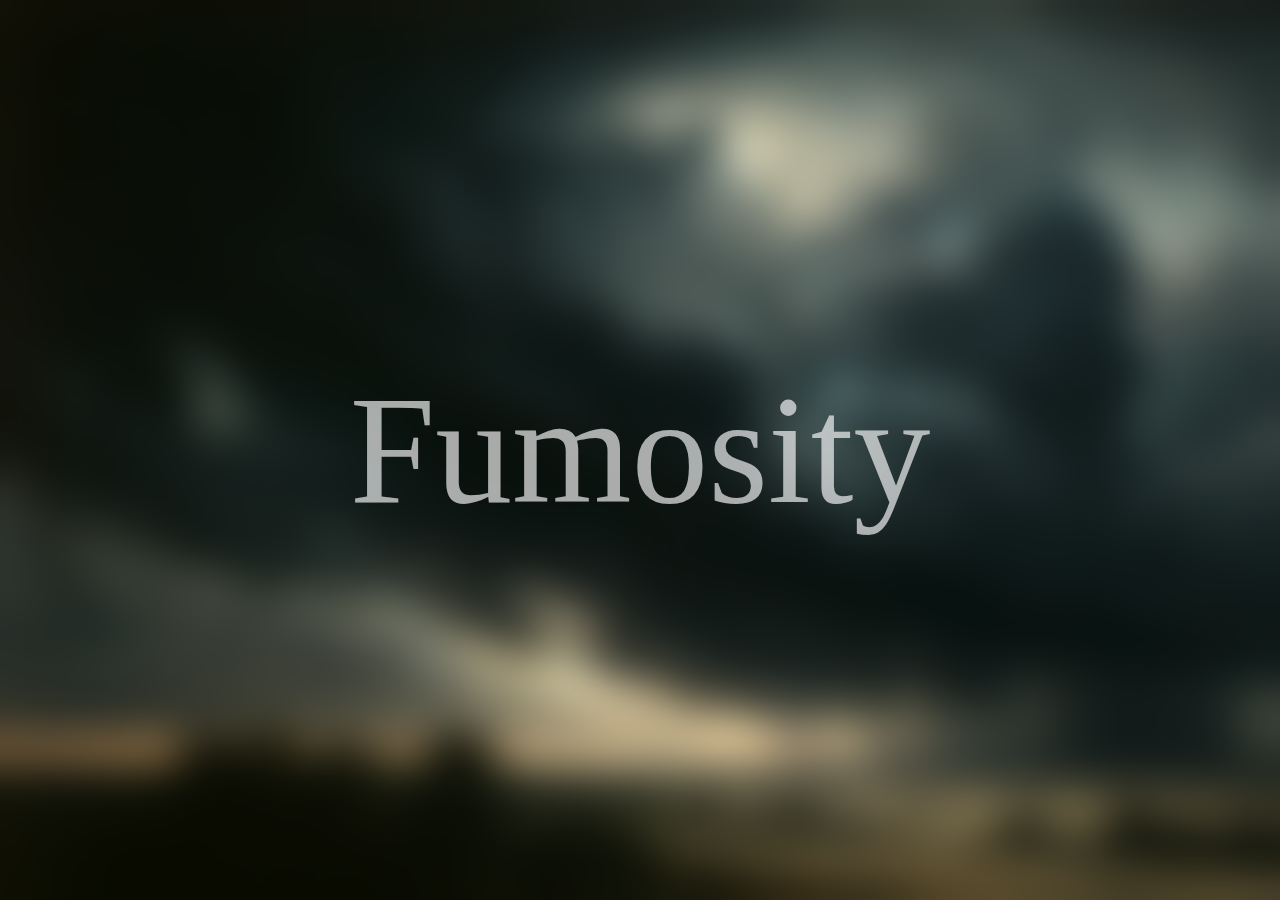
==== index.html @ 0280c407 "made basic page" ====
<!DOCTYPE html>
<html lang="en">
<head>
    <meta charset="UTF-8">
    <meta name="viewport" content="width=device-width, initial-scale=1.0">
    <title>What the sigma</title>
    <link rel="stylesheet" href="style.css">
</head>
<body>
    <div class="title">
        Fumosity
    </div>
    
</body>
</html>
---- style.css ----
body {
    margin: 0px;
    width: 100vw;
    height: 100vh;
    background-color: hsl(0, 0%, 8%);
    display: flex;
    justify-content: center;
    align-items: center;
    background-image: url(".\\assets\\clouds.webp");
    backdrop-filter: blur(20px);
}

.title {
    color: rgba(255, 255, 255, 0.65);
    font-size: 12vw;
    font-family: kollektif;
}

@font-face {
    font-family: 'kollektif';
    src: url(".\\kollektif\\Kollektif-bold.ttf");
}
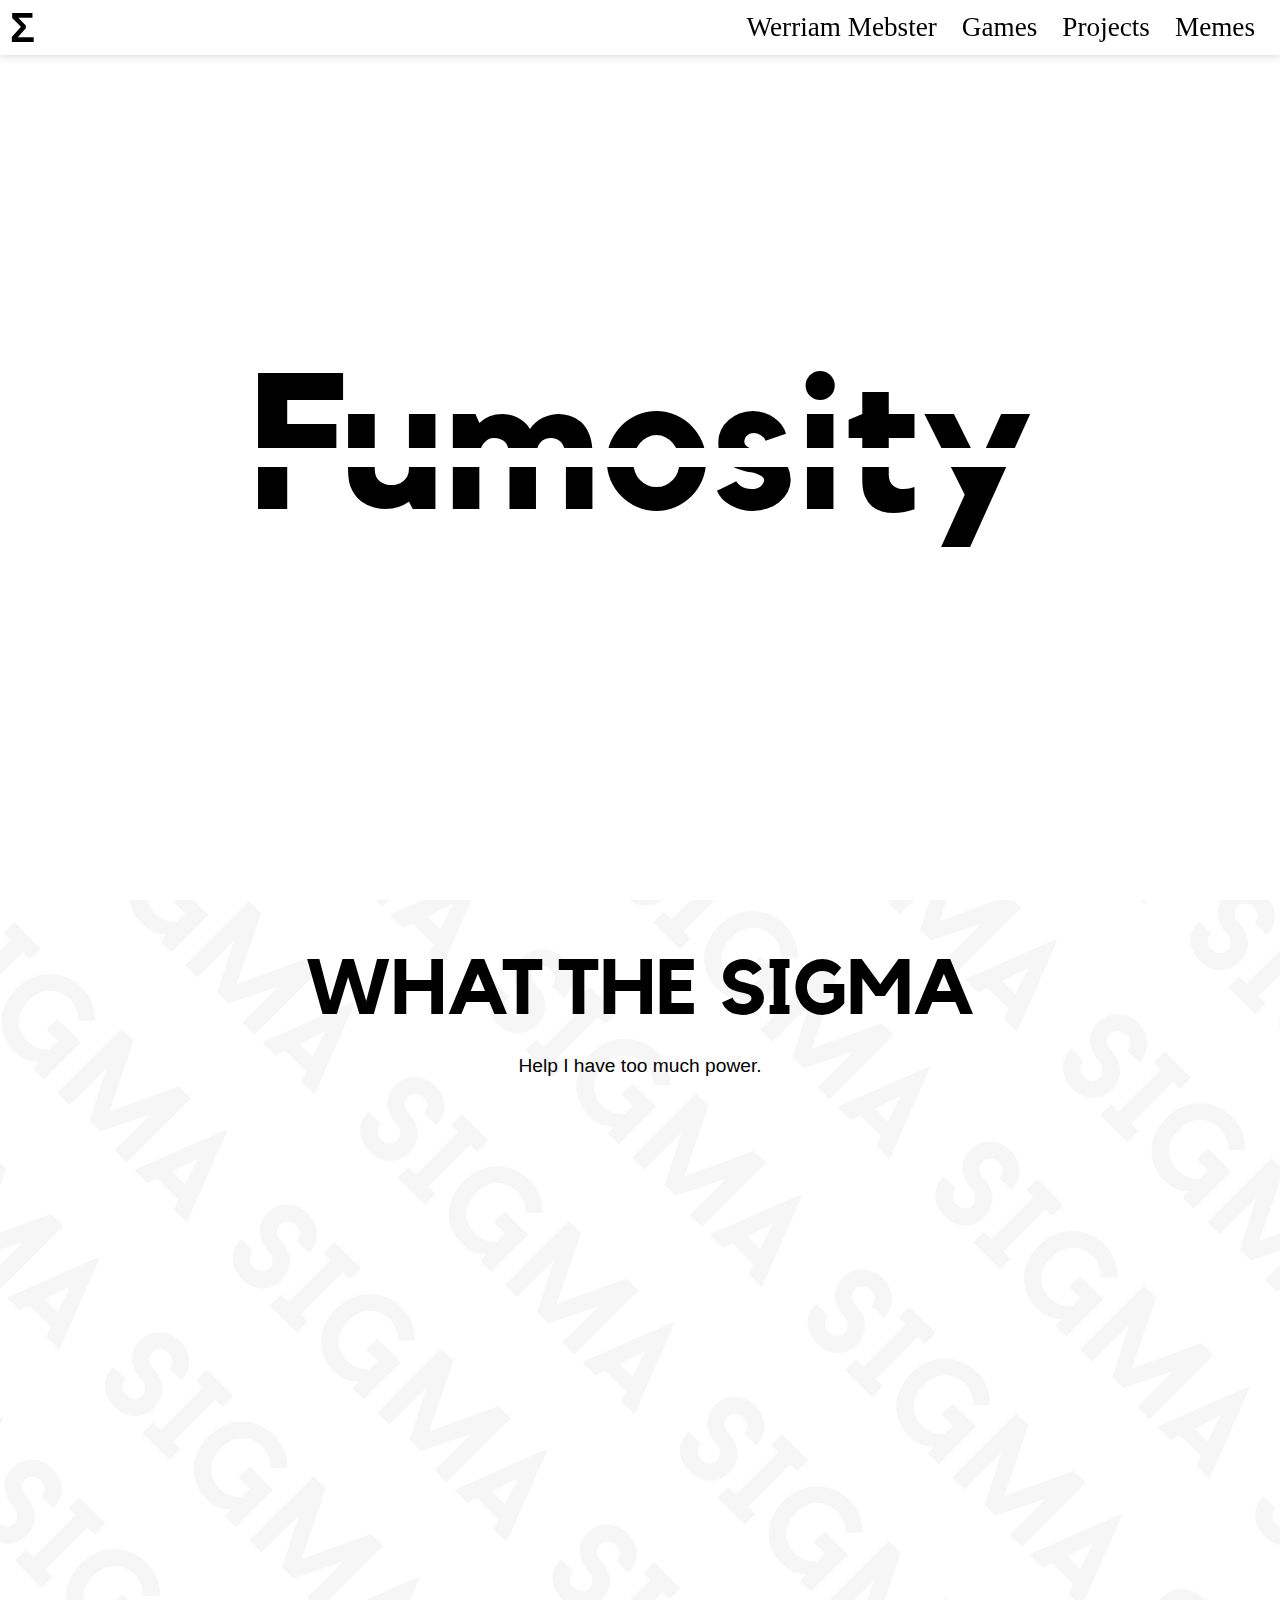
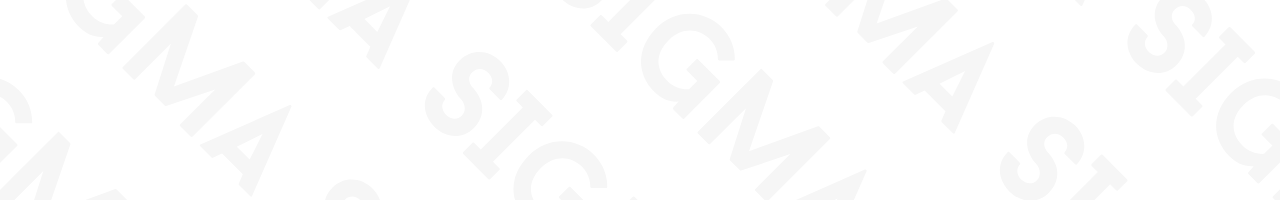
==== commit 8662e6a9: "changed design" ====
--- a/index.html
+++ b/index.html
@@ -3,12 +3,29 @@
 <head>
     <meta charset="UTF-8">
     <meta name="viewport" content="width=device-width, initial-scale=1.0">
+    <link rel="icon" type="image/x-icon" href="./assets/sigma-symbol.png">
     <title>What the sigma</title>
     <link rel="stylesheet" href="style.css">
 </head>
+<header>
+    <div class="header-icon">Σ</div>
+    <div class="links">
+        <a>Werriam Mebster</a>
+        <a>Games</a>
+        <a>Projects</a>
+        <a>Memes</a>
+    </div>
+</header>
 <body>
-    <div class="title">
+    <div class="title-panel">
         Fumosity
+    </div>
+    <div class="panel sigma-background">
+        <div class="panel-title">WHAT THE SIGMA</div>
+        <div class="content">
+            Help I have too much power.
+        </div>
+        
     </div>
     
 </body>
--- a/style.css
+++ b/style.css
@@ -1,22 +1,102 @@
 body {
     margin: 0px;
+    overflow-x: hidden;
+    width: 100vw;
+    height: fit-content;
+    background-color: hsl(0, 0%, 100%);
+    display: flex;
+    align-items: center;
+    flex-direction: column;
+}
+header {
+    height: 55px;
+    width: 100%;
+    background-color: white;
+    box-shadow: 0px 0px 10px #00000030;
+    left: 0px;
+    top: 0px;
+    margin: 0px;
+    display: flex;
+    align-items: center;
+    position: fixed;
+}
+.header-icon {
+    margin-left: 10px;
+    font-size: 3.25vw;
+    font-family: sans-serif;
+    font-weight: bolder;
+}
+
+.links {
+    display: flex;
+    padding-right: 25px;
+    flex-grow: 1;
+    gap: 25px;
+    justify-content: right;
+    font-family: Calibri;
+    /* font-weight: bold; */
+    font-size: 170%;
+}
+
+.title-panel {
+    /* color: rgb(255, 255, 255); */
+    color: black;
+    font-size: 15vw;
+    text-decoration: line-through;
+    text-decoration-color: white;
+    font-family: kollektif;
     width: 100vw;
     height: 100vh;
-    background-color: hsl(0, 0%, 8%);
     display: flex;
     justify-content: center;
     align-items: center;
-    background-image: url(".\\assets\\clouds.webp");
-    backdrop-filter: blur(20px);
 }
 
-.title {
-    color: rgba(255, 255, 255, 0.65);
-    font-size: 12vw;
+.panel {
+    width: 100%;
+    height: 100vh;
+    display: flex;
+    flex-direction: column;
+    align-items: center;
+}
+
+.dark {
+    background-color: #fafafa;
+}
+
+.panel-title {
+    margin-top: 5vh;
+    color: black;
+    font-size: 6vw;
     font-family: kollektif;
 }
 
+.sigma-background {
+    background-image: url("./assets/sigma.svg");
+    
+}
+
+.pictures {
+    width: 100%;
+    display: flex;
+    align-items: center;
+    justify-content: center;
+
+
+}
+
+.pictures img {
+    width: 25vw;
+}
+
+.content {
+    margin-top: 2vh;
+    color: black;
+    font-size: 1.5vw;
+    font-family: Calibri, 'Gill Sans', 'Gill Sans MT', 'Trebuchet MS', sans-serif;
+}
+
 @font-face {
-    font-family: 'kollektif';
-    src: url(".\\kollektif\\Kollektif-bold.ttf");
+    font-family: kollektif;
+    src: url('./kollektif/Kollektif-Bold.ttf') format('truetype');
 }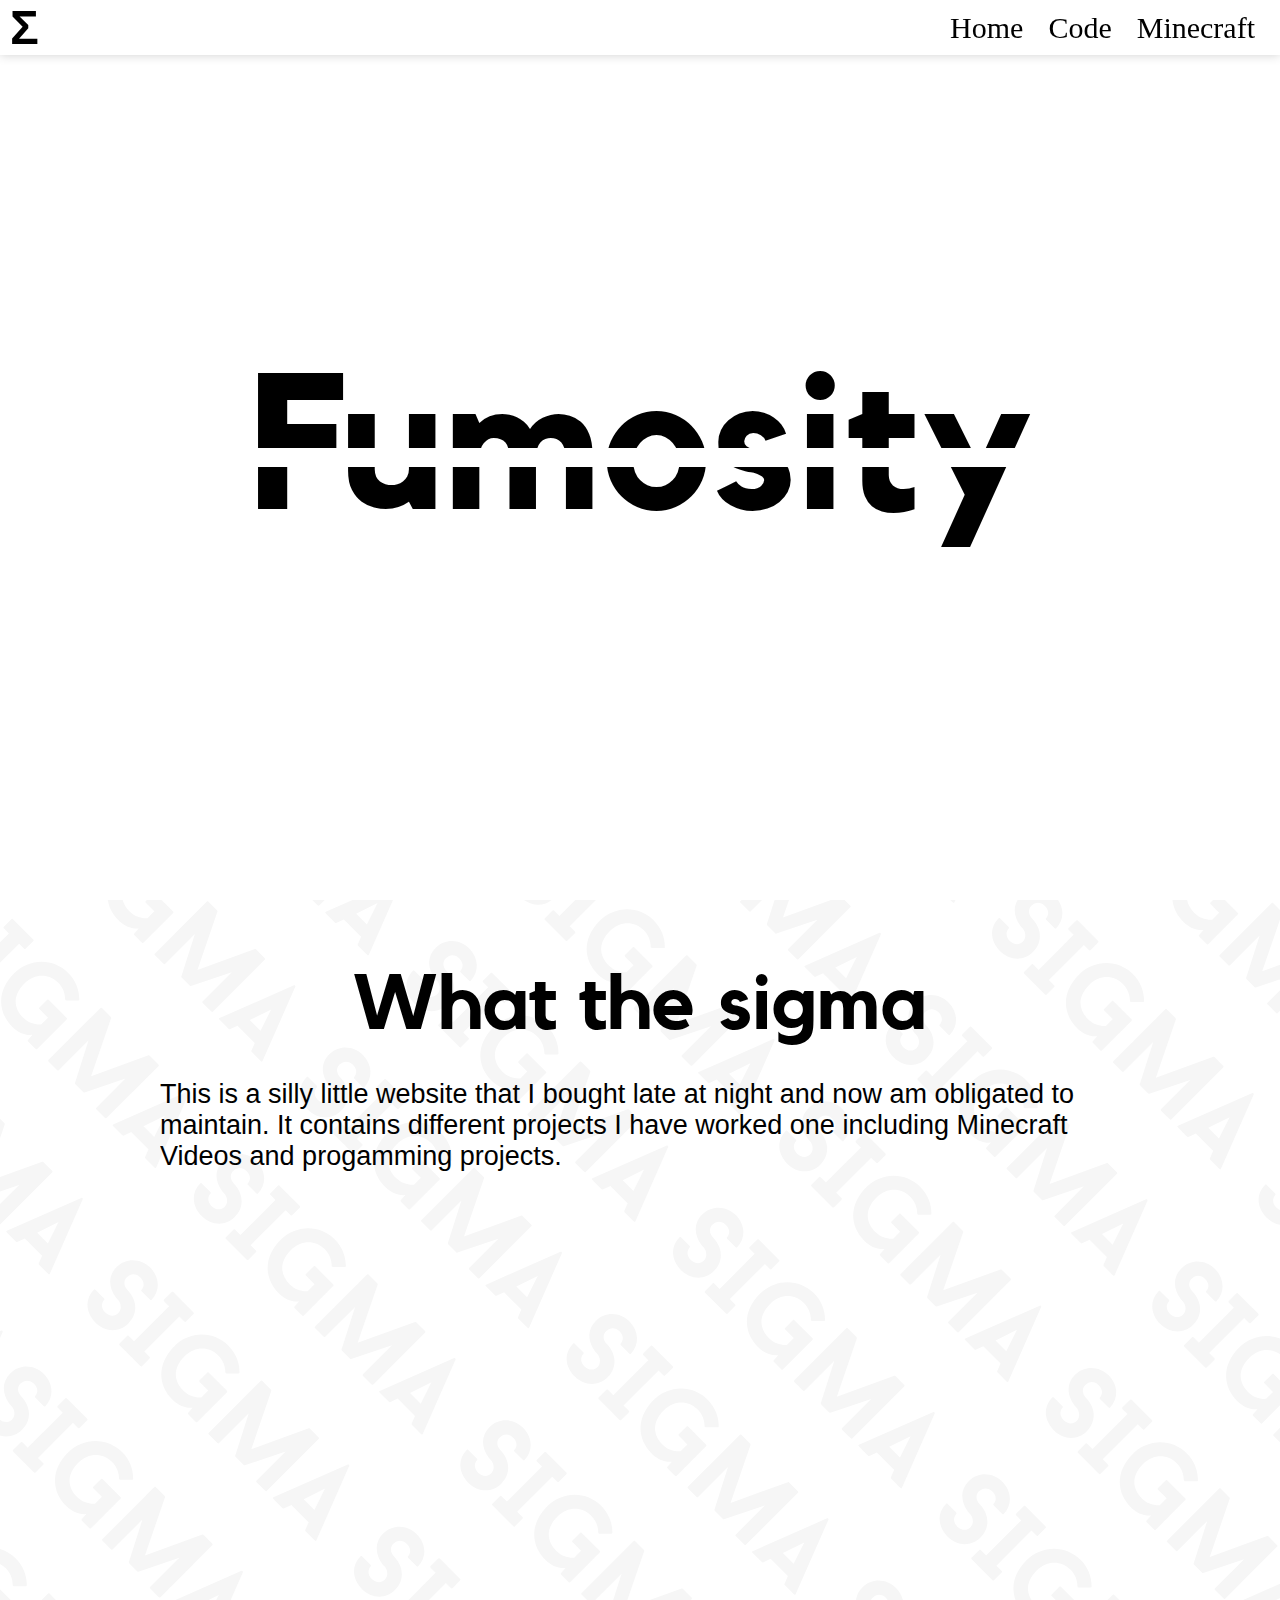
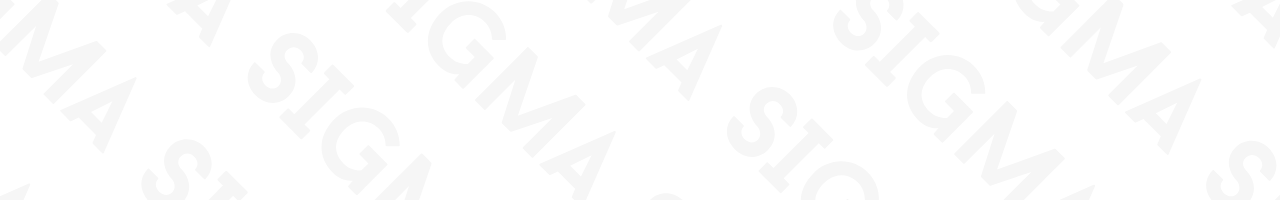
==== commit b4aa680c: "Added random achievements" ====
--- a/index.html
+++ b/index.html
@@ -6,24 +6,35 @@
     <link rel="icon" type="image/x-icon" href="./assets/sigma-symbol.png">
     <title>What the sigma</title>
     <link rel="stylesheet" href="style.css">
+    <script src="script.js"></script>
 </head>
 <header>
-    <div class="header-icon">Σ</div>
-    <div class="links">
-        <a>Werriam Mebster</a>
-        <a>Games</a>
-        <a>Projects</a>
-        <a>Memes</a>
+    <a class="header-icon" href="index.html">Σ</a>
+    <div class="links" id="links">
+        <a href="index.html">Home</a>
+        <a href="code.html">Code</a>
+        <a href="minecraft.html">Minecraft</a>
     </div>
+    <button class="hamburger-icon" id="hamburger-icon">
+    </button>
 </header>
+<div id="popup" class="popup"> <p id="popup-text">This is the text inside of the popup.</p>
+    <div class="close-popup" >X</div>
+    <!-- this is just for to show the user they can close the popup -->
+</div>
+<div class="sidebar" id="sidebar">
+    <a href="index.html">Home</a>
+    <a href="code.html">Code</a>
+    <a href="minecraft.html">Minecraft</a>
+</div>
 <body>
-    <div class="title-panel">
-        Fumosity
+    <div class="title-panel" id="title">
+        <p>Fumosity</p>
     </div>
     <div class="panel sigma-background">
-        <div class="panel-title">WHAT THE SIGMA</div>
+        <div class="panel-title">What the sigma</div>
         <div class="content">
-            Help I have too much power.
+            <p>This is a silly little website that I bought late at night and now am obligated to maintain. It contains different projects I have worked one including Minecraft Videos and progamming projects.</p>
         </div>
         
     </div>
--- a/style.css
+++ b/style.css
@@ -1,13 +1,21 @@
-body {
+html, body {
     margin: 0px;
+    padding: 0px;
     overflow-x: hidden;
-    width: 100vw;
+    width: 100%;
     height: fit-content;
     background-color: hsl(0, 0%, 100%);
     display: flex;
     align-items: center;
     flex-direction: column;
 }
+
+.hide-link {
+    visibility: hidden;
+    width: 0px;
+    height: 0px;
+}
+
 header {
     height: 55px;
     width: 100%;
@@ -19,12 +27,23 @@
     display: flex;
     align-items: center;
     position: fixed;
+    
 }
 .header-icon {
+    text-decoration-line: none;
+    color: black;
     margin-left: 10px;
-    font-size: 3.25vw;
+    font-size: 300%;
     font-family: sans-serif;
     font-weight: bolder;
+    user-select: none;
+    transition: all 0.15s;
+}
+
+.header-icon:hover {
+    color:rgb(162, 1, 199);
+    font-size: 320%;
+    
 }
 
 .links {
@@ -34,38 +53,145 @@
     gap: 25px;
     justify-content: right;
     font-family: Calibri;
-    /* font-weight: bold; */
-    font-size: 170%;
+    user-select: none;
+}
+
+.hamburger-icon {
+    margin-right: 10px;
+    width: 30px;
+    height: 30px;
+    cursor: pointer;
+    background-color: black;
+    mask-image: url("[data-uri]");
+    mask-size: cover;
+}
+
+@media (max-width: 600px) {
+    .links a {
+      display: none;
+    }
+    .hamburger-icon {
+        display: inline;
+    }
+    .sidebar {
+        display: inline;
+    }
+}
+@media (min-width: 600px) {
+    .links a {
+        display: flex;
+      }
+    .hamburger-icon {
+        display: none;
+    }
+    .sidebar {
+        display: none;
+    }
+}
+
+a, a:visited {
+    color: #000000;
+    text-decoration: none;
+    font-family: Calibri;
+}
+
+.links a {
+    /* font-size: 170%; */
+    font-size: 30px;
+    text-decoration-line: none;
+    cursor: pointer;
+    color: black;
+    transition: color 0.15s;
+}
+
+
+@media (pointer: fine) { 
+    .links a:hover {
+        color: rgb(162, 1, 199);
+    }
+}
+
+
+.sidebar {
+    box-sizing: border-box;
+    padding-left: 10px;
+    padding-top: 10px;
+    margin-top: 55px;
+    right: -55%;
+    position: fixed;
+    width: 55%;
+    height: 100%;
+    display: flex;
+    flex-direction: column;
+    gap: 20px;
+    background-color: rgb(255,255,255,0.97);
+    backdrop-filter: blur(5px);
+    transition: right 0.3s;
+    
+}
+
+.show-sidebar {
+    right: 0px;
+}
+
+.sidebar a {
+    /* font-size: 170%; */
+    font-size: 6vw;
+    text-decoration-line: none;
+    cursor: pointer;
+    font-family: kollektif;
+    color: black;
+    transition: color 0.15s;
+}
+
+@media (pointer: fine) { 
+    .sidebar a:hover {
+        color: rgb(162, 1, 199);
+    }
 }
 
 .title-panel {
     /* color: rgb(255, 255, 255); */
     color: black;
-    font-size: 15vw;
+    
     text-decoration: line-through;
     text-decoration-color: white;
     font-family: kollektif;
-    width: 100vw;
+    user-select: none;
+    width: 100%;
     height: 100vh;
     display: flex;
     justify-content: center;
     align-items: center;
 }
 
+.title-panel p {
+    transition: all 0.25s;
+    font-size: 15vw;
+}
+
+@media (pointer: fine) { 
+    .title-panel p:hover {
+        font-size: 16vw;
+        color:rgb(162, 1, 199)
+    }
+    .title-panel p:active {
+        font-size: 15.5vw;
+        color:rgb(129, 0, 158)
+    }
+}
+
 .panel {
-    width: 100%;
-    height: 100vh;
+    padding-top: 60px;
+    width: 100%;
+    height: 100dvh;
     display: flex;
     flex-direction: column;
     align-items: center;
 }
 
-.dark {
-    background-color: #fafafa;
-}
-
 .panel-title {
-    margin-top: 5vh;
+    /* margin-top: 5vh; */
     color: black;
     font-size: 6vw;
     font-family: kollektif;
@@ -73,30 +199,113 @@
 
 .sigma-background {
     background-image: url("./assets/sigma.svg");
-    
-}
-
-.pictures {
-    width: 100%;
-    display: flex;
-    align-items: center;
-    justify-content: center;
-
-
-}
-
-.pictures img {
-    width: 25vw;
+    background-size: cover;
+    
+}
+
+.panel, .content {
+    box-sizing: border-box;
 }
 
 .content {
-    margin-top: 2vh;
-    color: black;
-    font-size: 1.5vw;
+    overflow-y: hidden;
+    /* margin-top: 2vh; */
     font-family: Calibri, 'Gill Sans', 'Gill Sans MT', 'Trebuchet MS', sans-serif;
+    width: 75%;
+    height: 100%;
+    display: flex;
+    flex-direction: column;
+    align-items: center;
+    
+}
+
+.content iframe {
+    box-sizing: border-box;
+    --iframe-width: 45vw;
+    width: var(--iframe-width);
+    height: calc(var(--iframe-width) * 9/16);
+    user-select: none;
+}
+
+.content p {
+    color: black;
+    font-size: 3vh;
+}
+
+.content img {
+    width: 100%;
+    height: 100%;
+    object-fit: contain;
+    object-position: center;
+    user-select: none;
+    -webkit-user-drag: none;
+    max-height: 65%
+    
 }
 
 @font-face {
     font-family: kollektif;
     src: url('./kollektif/Kollektif-Bold.ttf') format('truetype');
+}
+::-webkit-scrollbar {
+    width: 12px;
+    background-color: white;
+}
+::-webkit-scrollbar-thumb {
+    background-color: rgb(233, 233, 233);
+}
+
+::-webkit-scrollbar-thumb:hover {
+    background-color: rgb(209, 166, 218);
+}
+
+::-webkit-scrollbar-thumb:active {
+    background-color: rgb(169, 71, 191);
+}
+::-webkit-scrollbar-button {
+    width: 0px;
+    height: 0px;
+}
+
+.popup {
+    cursor: pointer;
+    user-select: none;
+    box-sizing: border-box;
+    padding: 16px;
+    bottom: 16px;
+    right: 16px;
+    position: fixed;
+    width: 350px;
+    height: 200px;
+    font-family: Calibri;
+    display: flex;
+    text-align: center;
+    align-items: center;
+    justify-content: center; 
+    font-size: 30px;
+    box-shadow: 0px 0px 20px rgb(0,0,0,0.8);
+    background-color: rgb(255,255,255,0.97);
+    backdrop-filter: blur(5px);
+    opacity: 0;
+    visibility: hidden;
+    scale: 0.9;
+    transition: all 0.1s;
+    /* idk wtf this bezier curve looks like but it looks good on the site :) */
+    transition-timing-function: cubic-bezier(0.6, 0.04, 0.98, 0.335);
+}
+
+.popup .close-popup {
+    top: 8px;
+    right: 8px;
+    font-size: 25px;
+    font-family: kollektif;
+    position: absolute;
+    cursor: pointer;
+    user-select: none;
+}
+
+.popup-show {
+    visibility: visible;
+    opacity: 1;
+    scale: 1;
 }